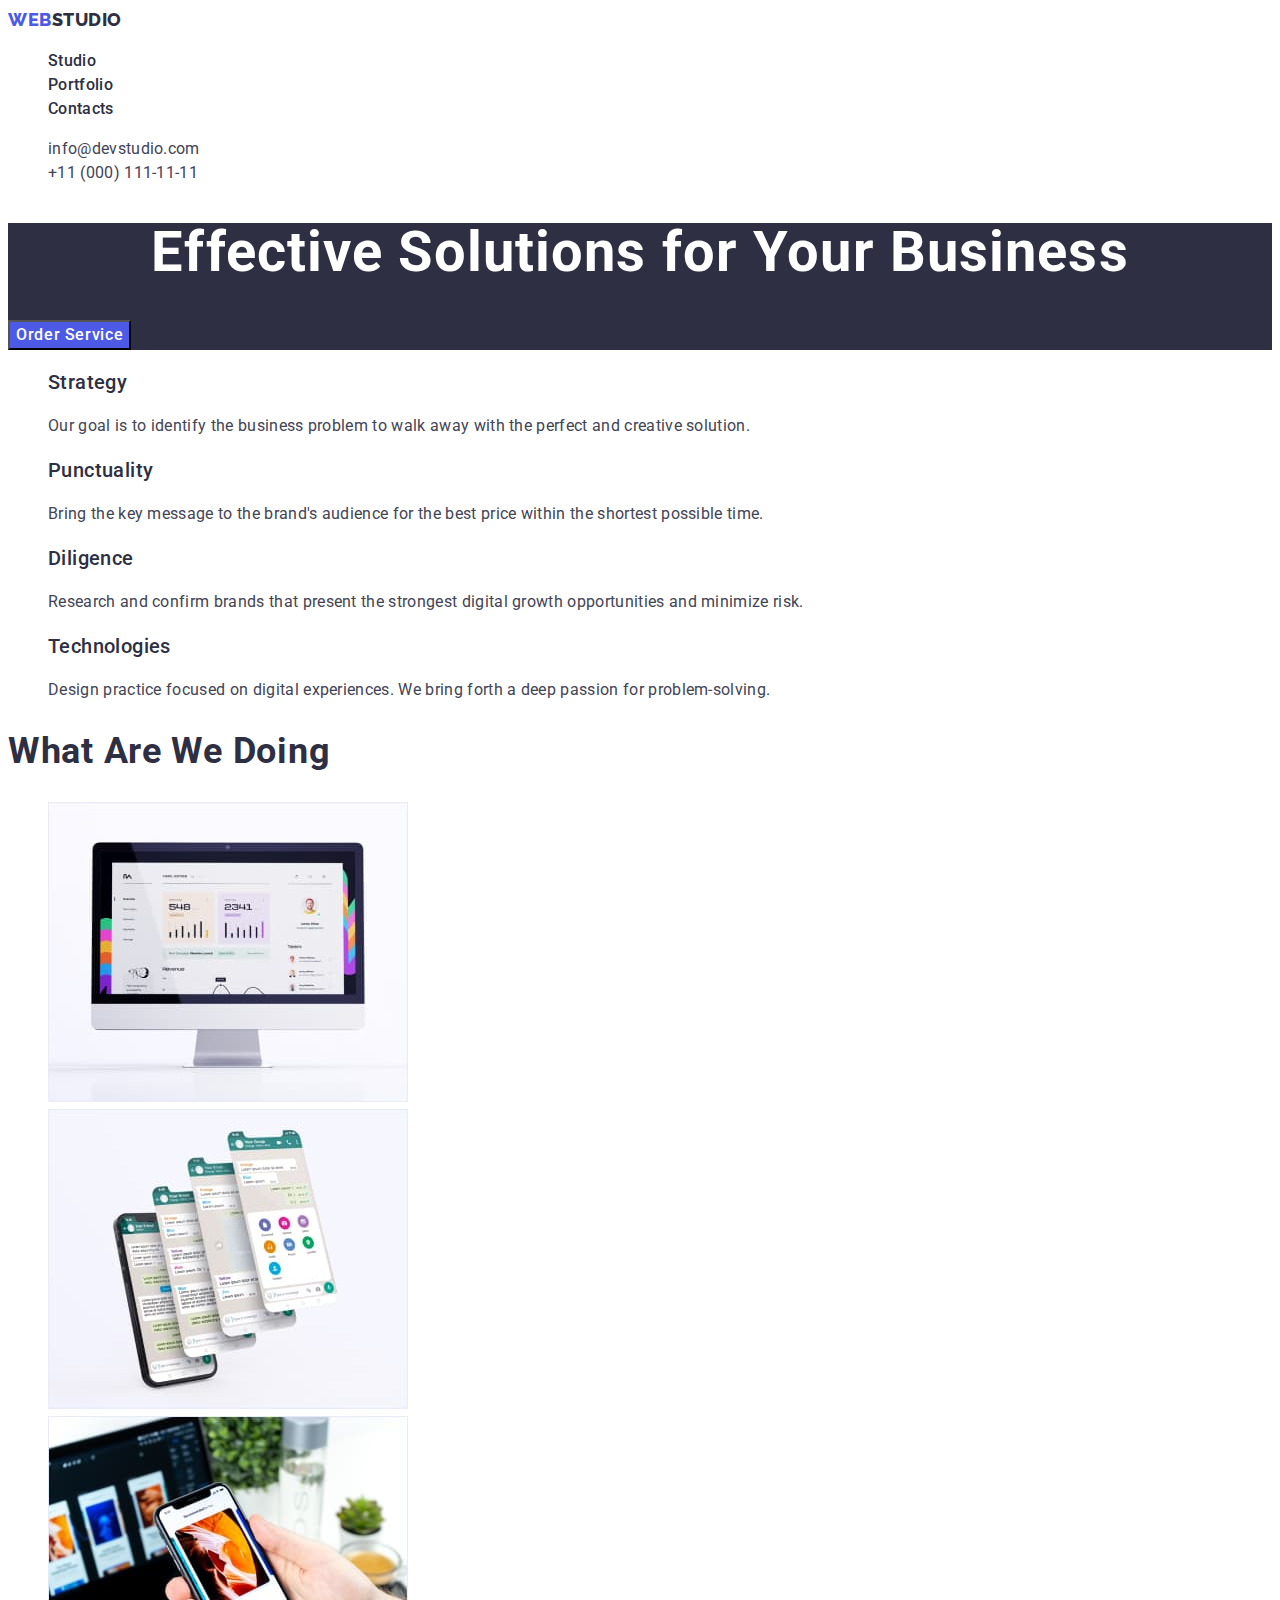
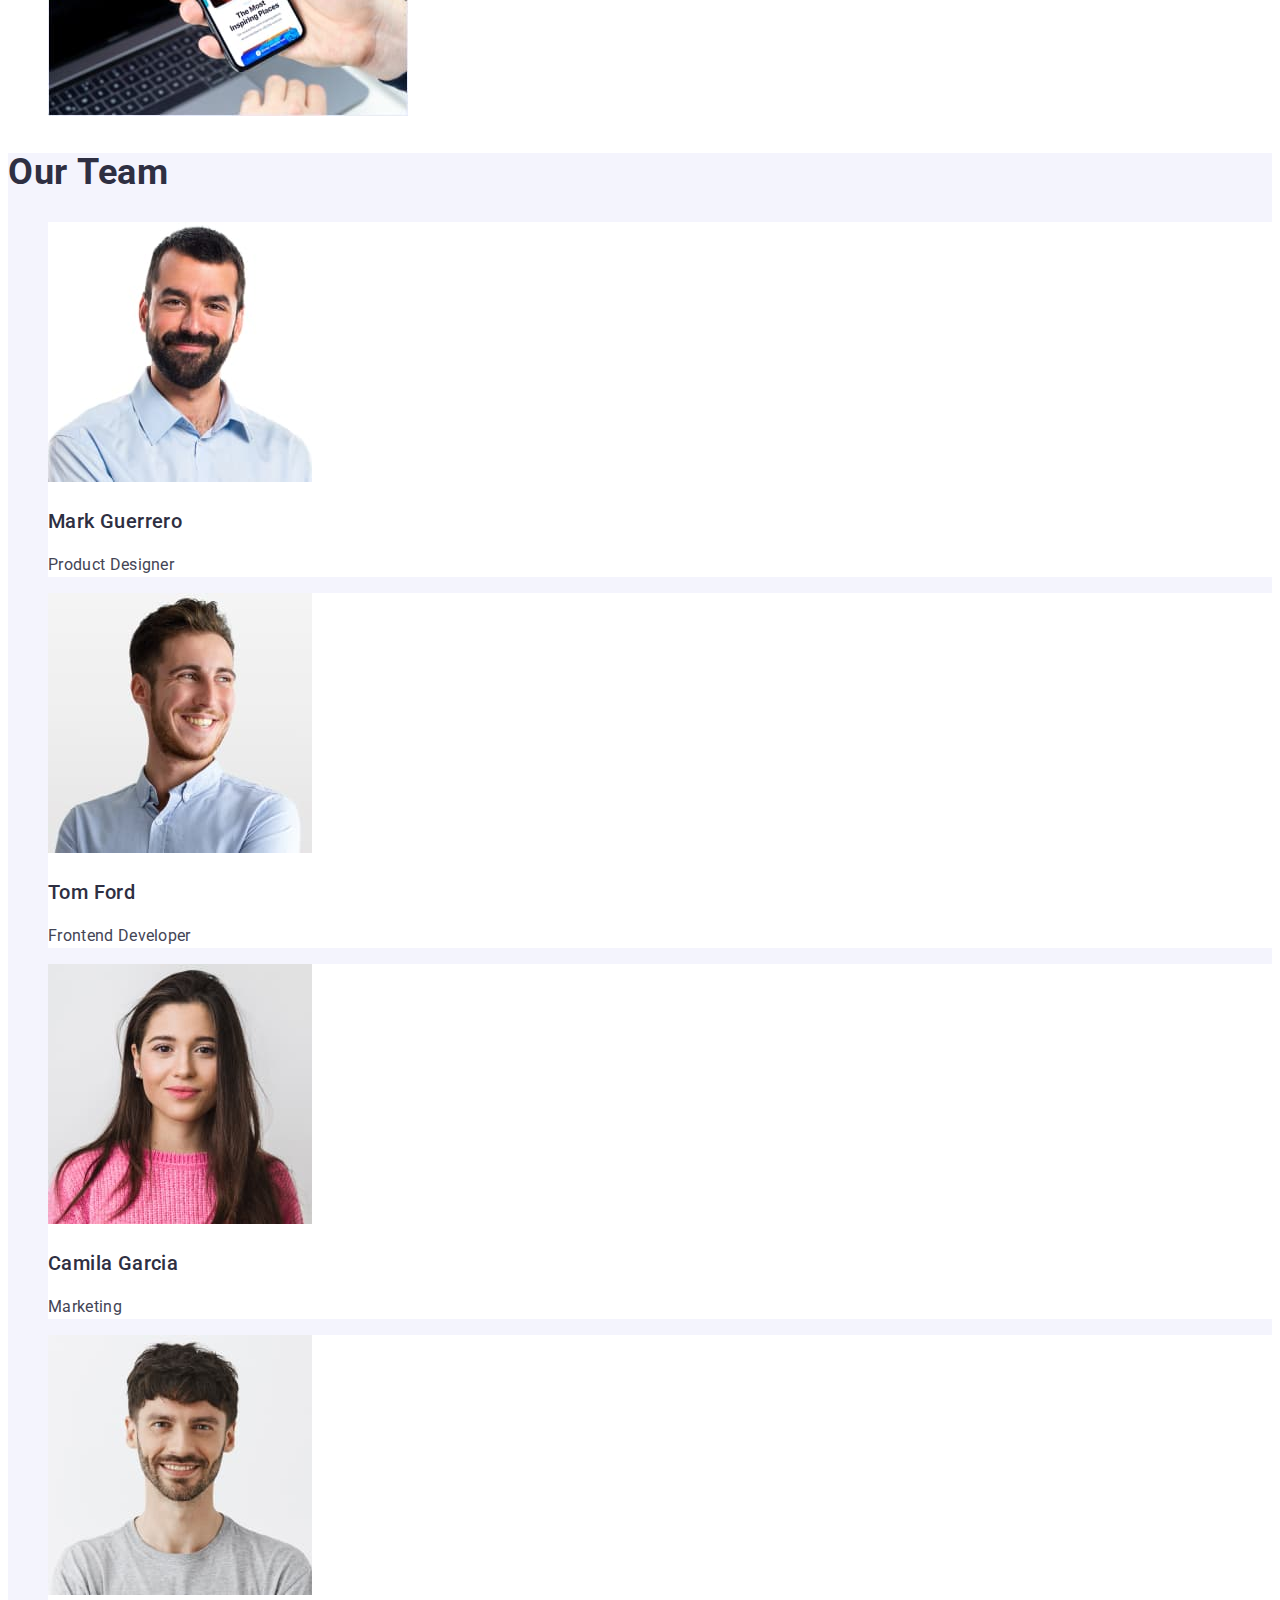
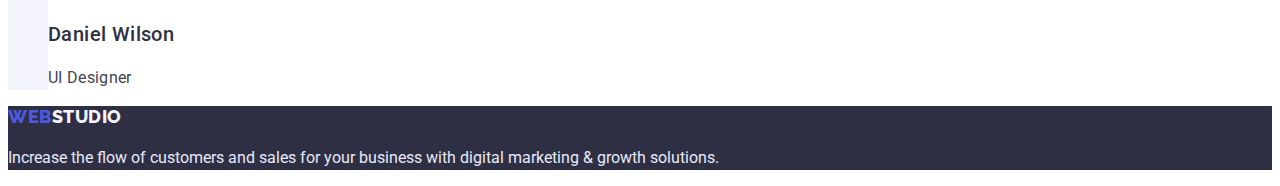
==== index.html @ bd9bc1b8 "Initial commit" ====
<!DOCTYPE html>
<html lang="en">
  <head>
    <meta charset="UTF-8" />
    <meta http-equiv="X-UA-Compatible" content="IE=edge" />
    <meta name="viewport" content="width=device-width, initial-scale=1.0" />
    <link rel="preconnect" href="https://fonts.googleapis.com" />
    <link rel="preconnect" href="https://fonts.gstatic.com" crossorigin />
    <link
      href="https://fonts.googleapis.com/css2?family=Raleway:wght@800&family=Roboto:wght@400;500;700;900&display=swap"
      rel="stylesheet"
    />
    <link rel="stylesheet" href="./css/styles.css" />

    <title>WebStudio</title>
  </head>
  <body>
    <header class="header">
      <nav class="navigation">
        <a href="./index.html" class="logo"
          ><span class="accent">Web</span>Studio</a
        >

        <ul class="list">
          <li>
            <a href="" class="link">Studio</a>
          </li>
          <li>
            <a href="./portfolio.html" class="link">Portfolio</a>
          </li>
          <li>
            <a href="" class="link">Contacts</a>
          </li>
        </ul>
      </nav>
      <address class="contacts">
        <ul class="list">
          <li>
            <a href="mailto:info@devstudio.com" class="link"
              >info@devstudio.com</a
            >
          </li>
          <li>
            <a href="tel:+110001111111" class="link">+11 (000) 111-11-11</a>
          </li>
        </ul>
      </address>
    </header>
    <main>
      <!-- hero image -->
      <section class="hero">
        <h1 class="title">Effective Solutions for Your Business</h1>
        <button type="button" class="hero-btn">Order Service</button>
      </section>
      <!-- section 2 -->
      <section class="advantages">
        <h2 class="visually-hidden">Our advantages</h2>
        <ul class="list">
          <li>
            <h3 class="title">Strategy</h3>
            <p class="text">
              Our goal is to identify the business problem to walk away with the
              perfect and creative solution.
            </p>
          </li>
          <li>
            <h3 class="title">Punctuality</h3>
            <p class="text">
              Bring the key message to the brand's audience for the best price
              within the shortest possible time.
            </p>
          </li>
          <li>
            <h3 class="title">Diligence</h3>
            <p class="text">
              Research and confirm brands that present the strongest digital
              growth opportunities and minimize risk.
            </p>
          </li>
          <li>
            <h3 class="title">Technologies</h3>
            <p class="text">
              Design practice focused on digital experiences. We bring forth a
              deep passion for problem-solving.
            </p>
          </li>
        </ul>
      </section>
      <!-- section 3 -->
      <section class="works">
        <h2 class="title">What are we doing</h2>
        <ul class="list">
          <li>
            <img src="./images/img1.jpg" alt="Computer" width="360" />
          </li>
          <li>
            <img src="./images/img2.jpg" alt="Smartphones" width="360" />
          </li>
          <li>
            <img
              src="./images/img3.jpg"
              alt="Smartphone and Laptop"
              width="360"
            />
          </li>
        </ul>
      </section>
      <!-- section 4 -->
      <section class="team">
        <h2 class="title">Our Team</h2>
        <ul class="list">
          <li class="item">
            <img src="./images/frame1.jpg" alt="man's photo" width="264" />
            <h3 class="subtitle">Mark Guerrero</h3>
            <p class="text">Product Designer</p>
          </li>
          <li class="item">
            <img src="./images/frame2.jpg" alt="man's photo" width="264" />
            <h3 class="subtitle">Tom Ford</h3>
            <p class="text">Frontend Developer</p>
          </li>
          <li class="item">
            <img src="./images/frame3.jpg" alt="women's photo" width="264" />
            <h3 class="subtitle">Camila Garcia</h3>
            <p class="text">Marketing</p>
          </li>
          <li class="item">
            <img src="./images/frame4.jpg" alt="man's photo" width="264" />
            <h3 class="subtitle">Daniel Wilson</h3>
            <p class="text">UI Designer</p>
          </li>
        </ul>
      </section>
    </main>
    <footer class="footer">
      <a href="./index.html" class="logo"
        ><span class="accent">Web</span>Studio</a
      >
      <p class="text">
        Increase the flow of customers and sales for your business with digital
        marketing & growth solutions.
      </p>
    </footer>
  </body>
</html>
---- css/styles.css ----
:root {
  --primary-text-color: #434455;
  --secondary-color: #2e2f42;
  --primary-bg-color: #ffffff;
  --secondary-bg-color: #4d5ae5;
}
body {
  color: var(--primary-text-color);
  background-color: var(--primary-bg-color);
  font-family: Roboto, sans-serif;
  font-size: 16px;
  line-height: 1.5;
}
.list {
  list-style: none;
}
.link {
  text-decoration: none;
}
.accent {
  color: var(--secondary-bg-color);
}
/* header */
.navigation .link {
  color: var(--secondary-color);
  font-weight: 500;
  font-size: 16px;
  line-height: 1.5;
  letter-spacing: 0.02em;
}
.navigation .link:hover,
.navigation .link:focus {
  color: #404bbf;
}
.contacts .link:hover,
.contacts .link:focus {
  color: #404bbf;
}
.logo {
  color: var(--secondary-color);
  text-decoration-line: none;
  font-family: "Raleway";
  font-style: normal;
  font-weight: 800;
  font-size: 18px;
  line-height: 1.33;
  letter-spacing: 0.03em;
  text-transform: uppercase;
}
.contacts .link {
  color: var(--primary-text-color);
  letter-spacing: 0.02em;
  font-style: normal;
}
/* hero */
.hero {
  background-color: var(--secondary-color);
}
.hero .title {
  color: var(--primary-bg-color);
  font-size: 56px;
  line-height: 1.07;
  text-align: center;
  letter-spacing: 0.02em;
}
.hero-btn {
  color: var(--primary-bg-color);
  background-color: var(--secondary-bg-color);
  font-family: inherit;
  font-weight: 500;
  font-size: 16px;
  line-height: 1.5;
  letter-spacing: 0.04em;
}
.hero-btn:hover,
.hero-btn:focus {
  background: #404bbf;
  cursor: pointer;
}
.visually-hidden {
  position: absolute;
  white-space: nowrap;
  width: 1px;
  height: 1px;
  overflow: hidden;
  border: 0;
  padding: 0;
  clip: rect(0 0 0 0);
  clip-path: inset(50%);
  margin: -1px;
}
.advantages .text {
  letter-spacing: 0.02em;
}
.advantages .title,
.team .subtitle {
  font-weight: 500;
  font-size: 20px;
  line-height: 1.2;
  letter-spacing: 0.02em;
  color: var(--secondary-color);
}
.works .title,
.team .title {
  font-size: 36px;
  line-height: 1.11;
  letter-spacing: 0.02em;
  text-transform: capitalize;
  color: var(--secondary-color);
}
.team {
  background-color: #f4f4fd;
}
.team .text {
  letter-spacing: 0.02em;
}
.team .item {
  background-color: var(--primary-bg-color);
}
/* footer */
.footer {
  background-color: var(--secondary-color);
}
.footer .logo {
  font-weight: 800;
  font-size: 18px;
  line-height: 1.16;
  letter-spacing: 0.03em;
  text-transform: uppercase;
  color: #f4f4fd;
}
.footer .accent {
  font-weight: 800;
  font-size: 18px;
  line-height: 1.16;
  letter-spacing: 0.03em;
  text-transform: uppercase;
  color: var(--secondary-bg-color);
}
.footer .text {
  color: #e7e9fc;
}
/* portfolio */
.portfolio .btn {
  font-family: inherit;
  font-weight: 500;
  font-size: 16px;
  line-height: 1.5;
  letter-spacing: 0.04em;
  color: var(--secondary-bg-color);
  background-color: #f4f4fd;
}
.portfolio .btn:hover,
.portfolio .btn:focus {
  background: #404bbf;
  color: var(--primary-bg-color);
  cursor: pointer;
}
.portfolio .title {
  font-weight: 500;
  font-size: 20px;
  line-height: 1.2;
  color: var(--secondary-color);
  letter-spacing: 0.02em;
}
.portfolio .text {
  letter-spacing: 0.02em;
  color: var(--primary-text-color);
}
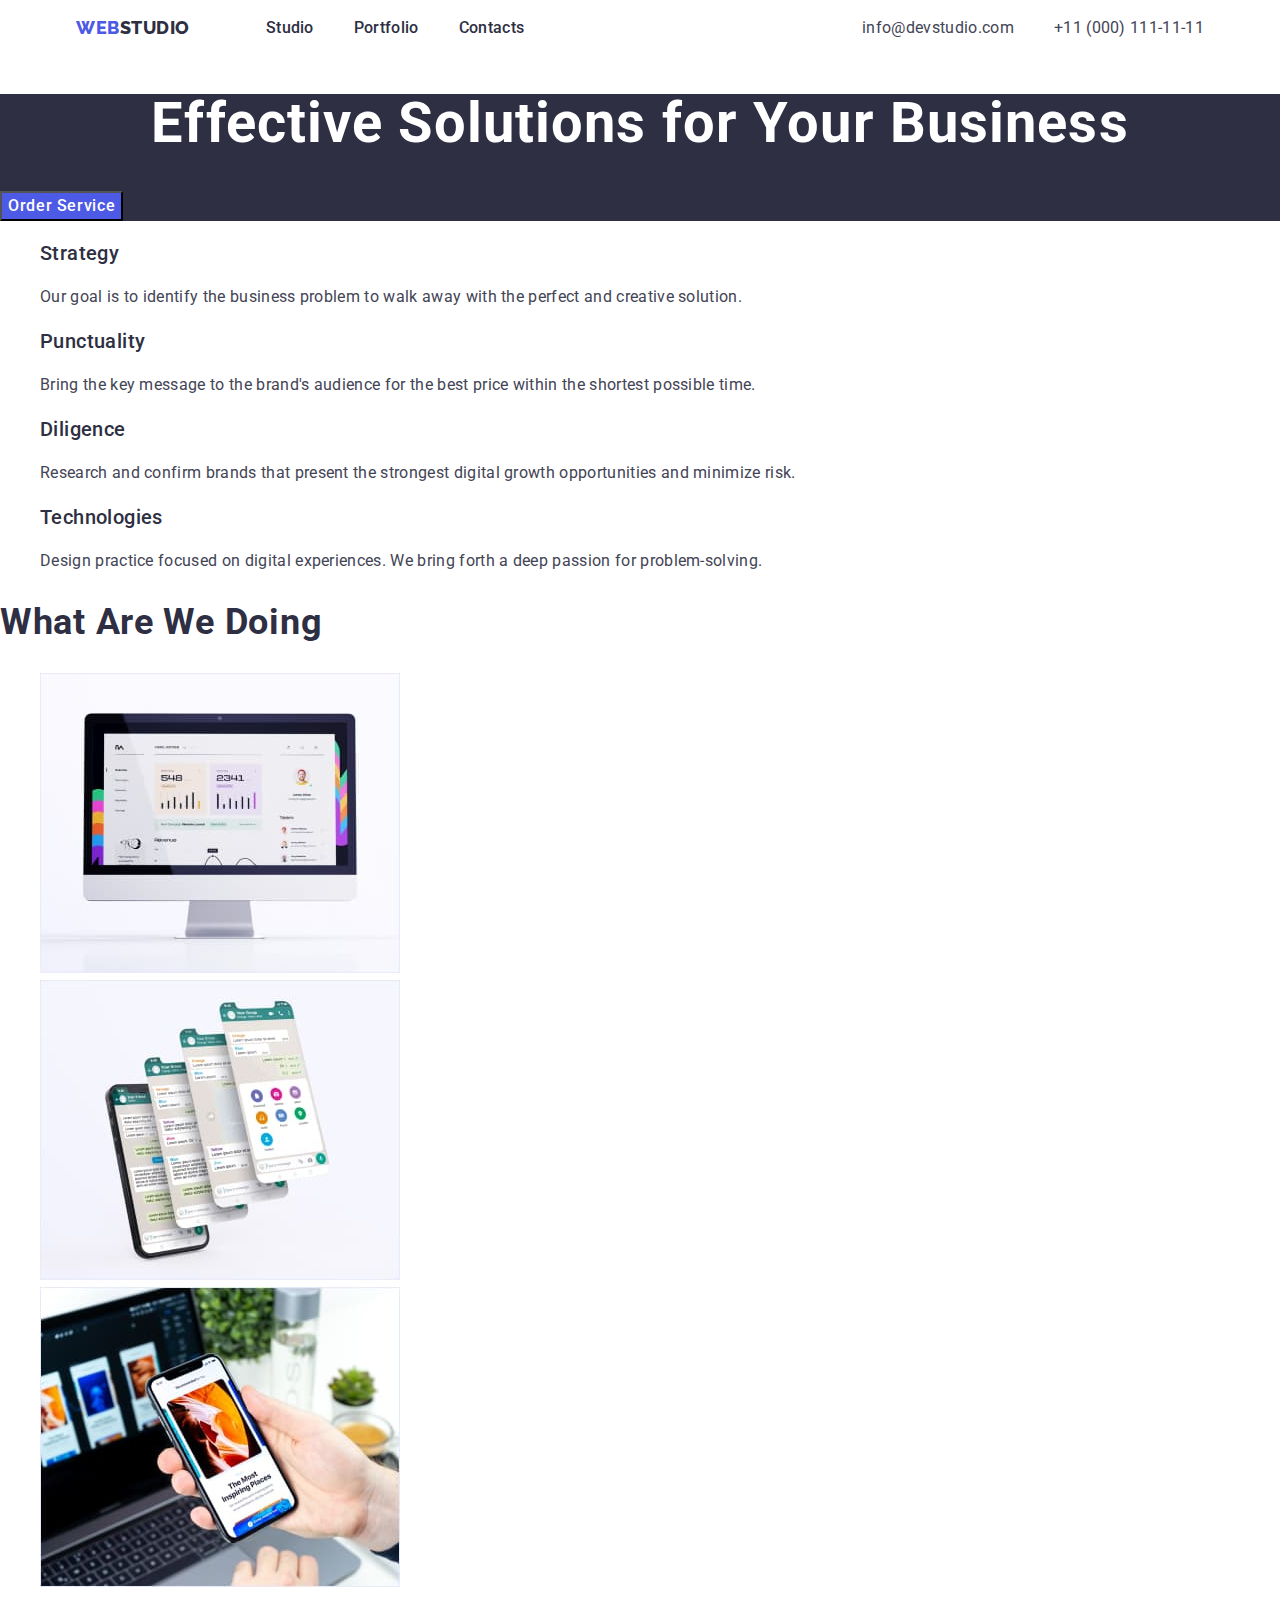
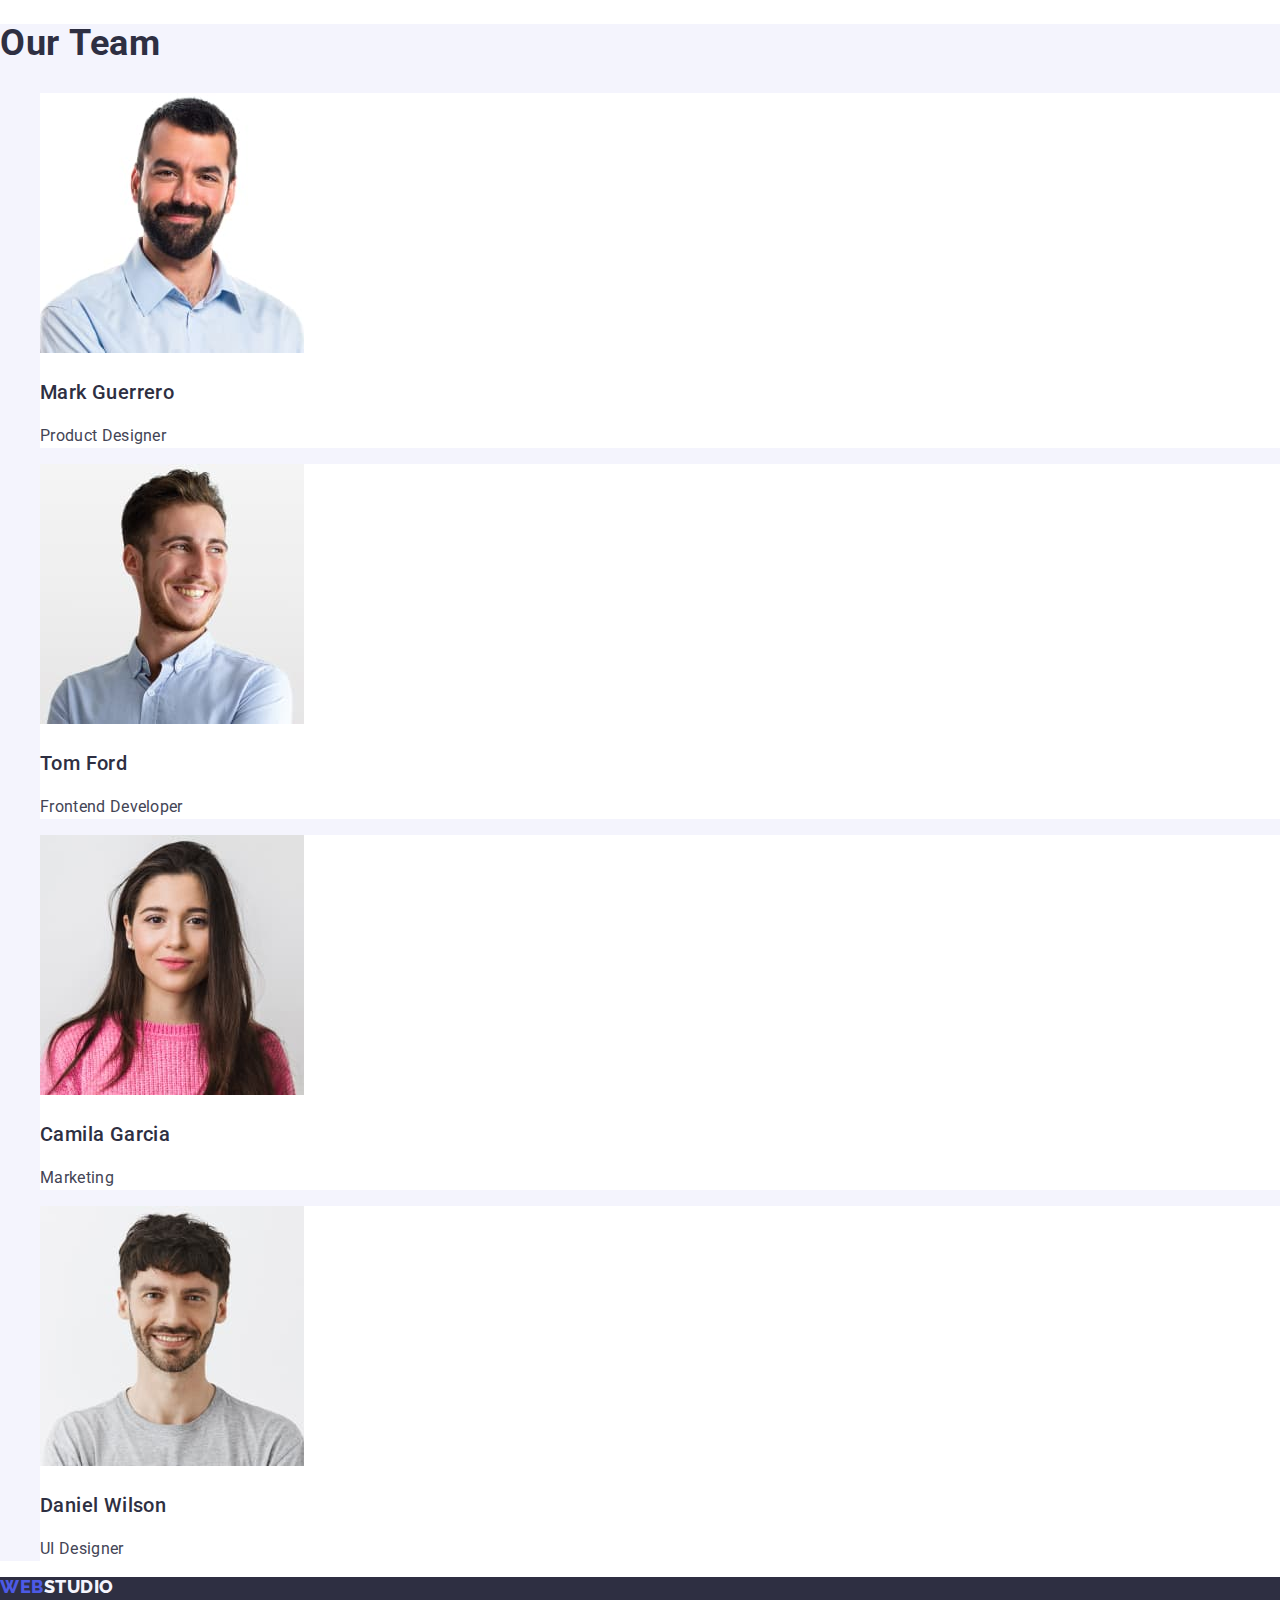
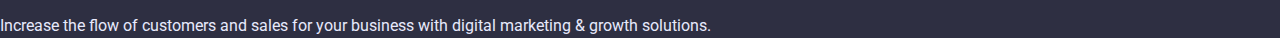
==== commit 436c97f9: "Done header" ====
--- a/index.html
+++ b/index.html
@@ -10,41 +10,47 @@
       href="https://fonts.googleapis.com/css2?family=Raleway:wght@800&family=Roboto:wght@400;500;700;900&display=swap"
       rel="stylesheet"
     />
+    <link
+      rel="stylesheet"
+      href="https://cdnjs.cloudflare.com/ajax/libs/modern-normalize/1.1.0/modern-normalize.min.css"
+    />
     <link rel="stylesheet" href="./css/styles.css" />
 
     <title>WebStudio</title>
   </head>
   <body>
     <header class="header">
-      <nav class="navigation">
-        <a href="./index.html" class="logo"
-          ><span class="accent">Web</span>Studio</a
-        >
+      <div class="main-container container">
+        <nav class="navigation">
+          <a href="./index.html" class="logo"
+            ><span class="accent">Web</span>Studio</a
+          >
 
-        <ul class="list">
-          <li>
-            <a href="" class="link">Studio</a>
-          </li>
-          <li>
-            <a href="./portfolio.html" class="link">Portfolio</a>
-          </li>
-          <li>
-            <a href="" class="link">Contacts</a>
-          </li>
-        </ul>
-      </nav>
-      <address class="contacts">
-        <ul class="list">
-          <li>
-            <a href="mailto:info@devstudio.com" class="link"
-              >info@devstudio.com</a
-            >
-          </li>
-          <li>
-            <a href="tel:+110001111111" class="link">+11 (000) 111-11-11</a>
-          </li>
-        </ul>
-      </address>
+          <ul class="navigation-list list">
+            <li class="item">
+              <a href="" class="link">Studio</a>
+            </li>
+            <li class="item">
+              <a href="./portfolio.html" class="link">Portfolio</a>
+            </li>
+            <li class="item">
+              <a href="" class="link">Contacts</a>
+            </li>
+          </ul>
+        </nav>
+        <address class="contacts">
+          <ul class="contacts-list list">
+            <li class="item">
+              <a href="mailto:info@devstudio.com" class="link"
+                >info@devstudio.com</a
+              >
+            </li>
+            <li class="item">
+              <a href="tel:+110001111111" class="link">+11 (000) 111-11-11</a>
+            </li>
+          </ul>
+        </address>
+      </div>
     </header>
     <main>
       <!-- hero image -->
--- a/css/styles.css
+++ b/css/styles.css
@@ -11,6 +11,13 @@
   font-size: 16px;
   line-height: 1.5;
 }
+.container {
+  width: 1158px;
+  padding-left: 15px;
+  padding-right: 15px;
+  margin-left: auto;
+  margin-right: auto;
+}
 .list {
   list-style: none;
 }
@@ -21,6 +28,24 @@
   color: var(--secondary-bg-color);
 }
 /* header */
+.main-container {
+  display: flex;
+}
+.navigation {
+  display: flex;
+  align-items: center;
+}
+.navigation-list {
+  display: flex;
+  padding-left: 0;
+}
+.navigation-list .item:first-child {
+  margin-left: 0;
+}
+.navigation .item {
+  display: block;
+  margin-left: 40px;
+}
 .navigation .link {
   color: var(--secondary-color);
   font-weight: 500;
@@ -37,6 +62,8 @@
   color: #404bbf;
 }
 .logo {
+  display: block;
+  margin-right: 76px;
   color: var(--secondary-color);
   text-decoration-line: none;
   font-family: "Raleway";
@@ -46,6 +73,18 @@
   line-height: 1.33;
   letter-spacing: 0.03em;
   text-transform: uppercase;
+}
+.contacts .list {
+  display: flex;
+}
+.contacts .item {
+  margin-right: 40px;
+}
+.contacts-list .item:last-child {
+  margin-right: 0;
+}
+.contacts {
+  margin-left: auto;
 }
 .contacts .link {
   color: var(--primary-text-color);
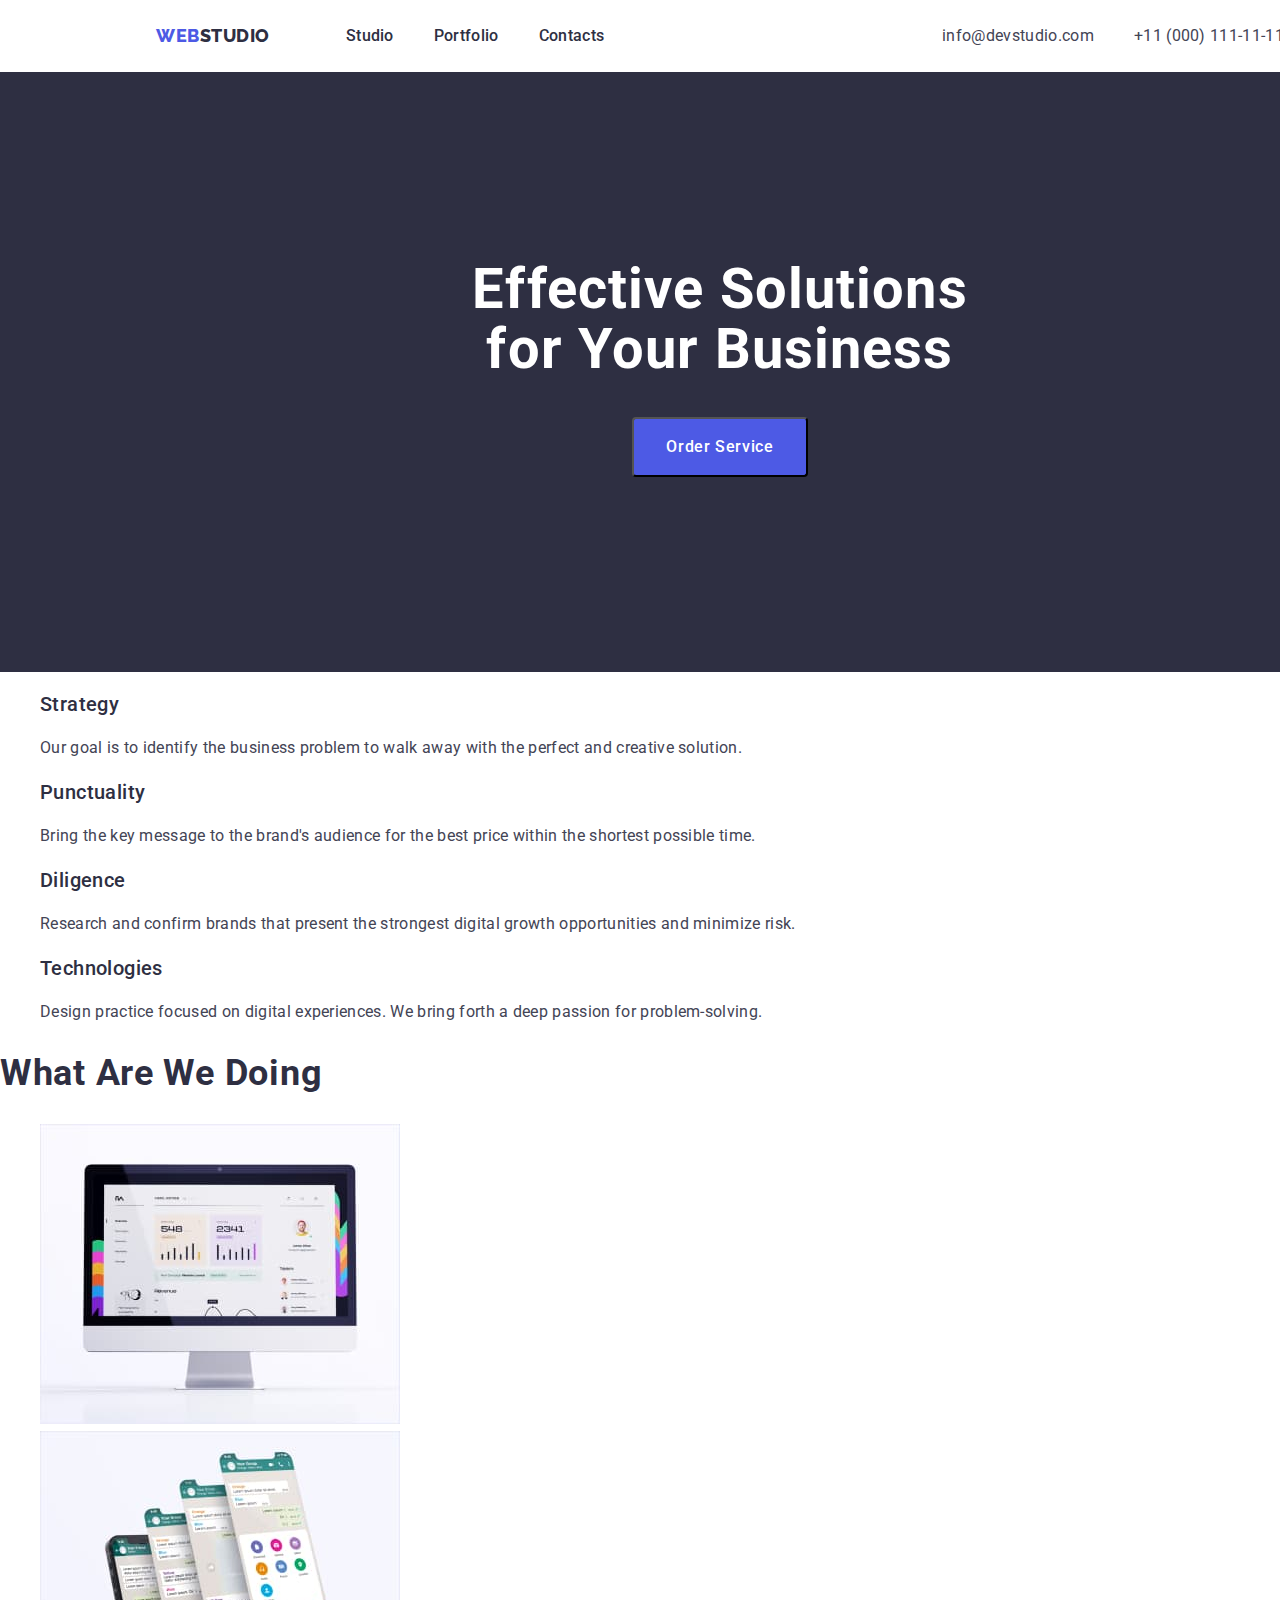
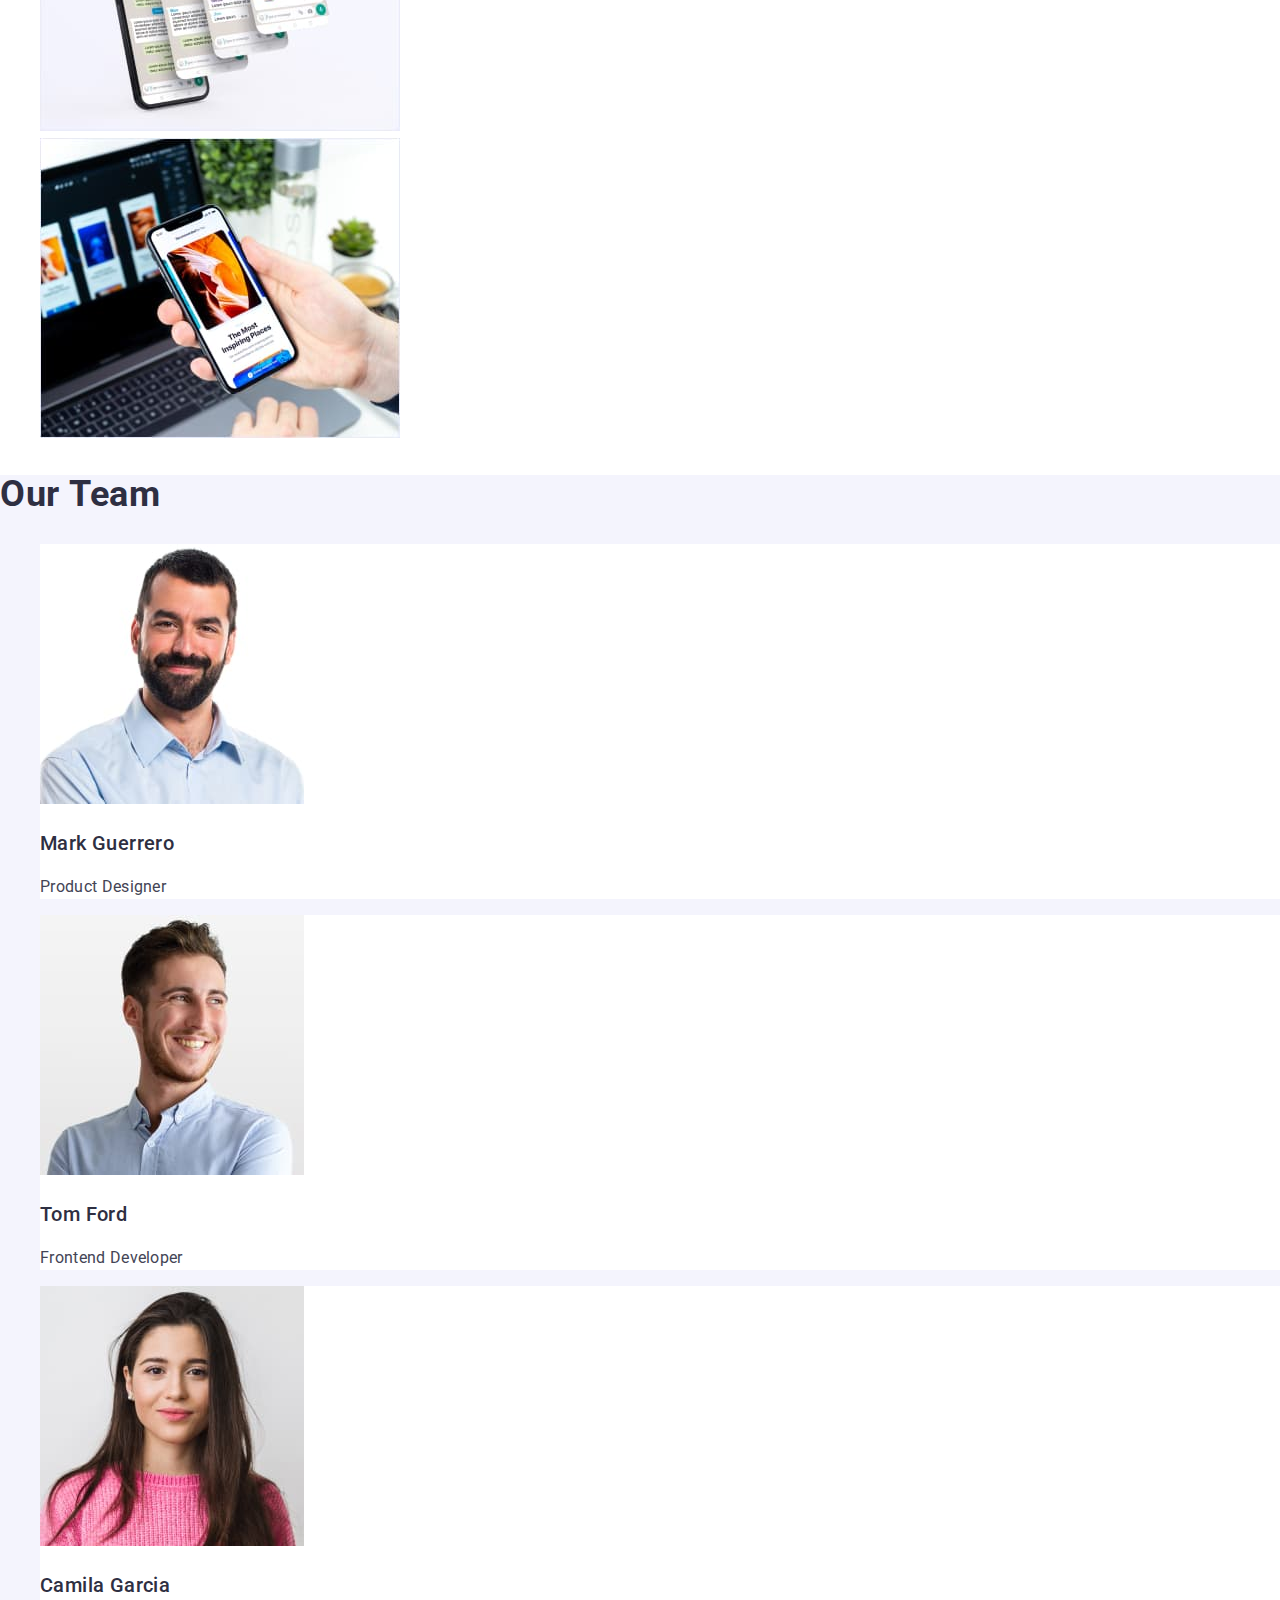
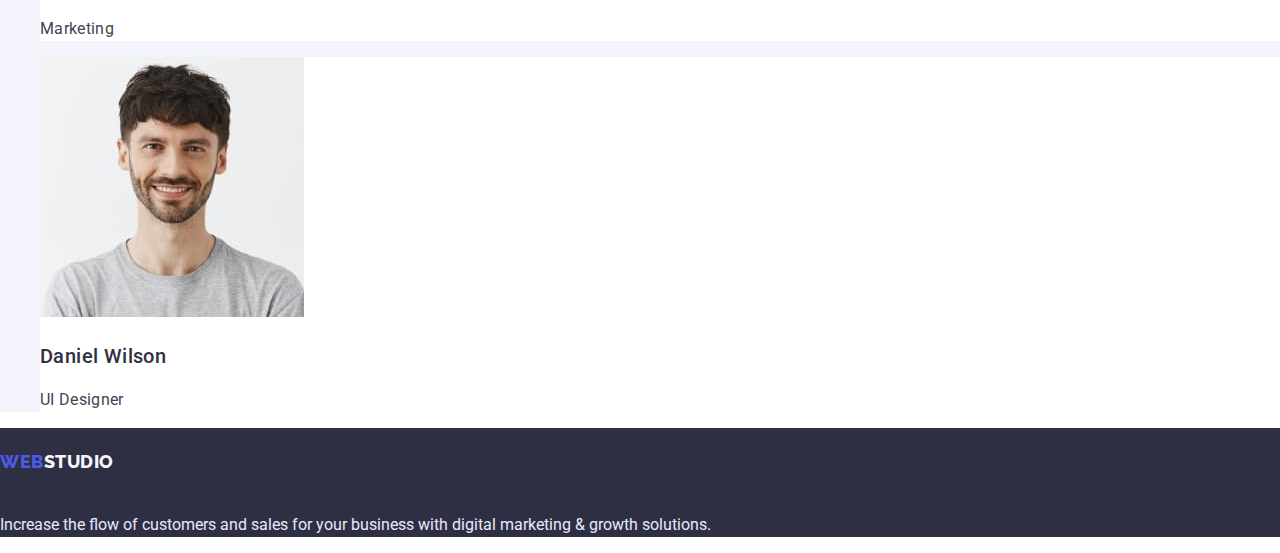
==== commit b6bf2728: "done hero" ====
--- a/index.html
+++ b/index.html
@@ -55,7 +55,10 @@
     <main>
       <!-- hero image -->
       <section class="hero">
-        <h1 class="title">Effective Solutions for Your Business</h1>
+        <h1 class="title">
+          Effective Solutions <br />
+          for Your Business
+        </h1>
         <button type="button" class="hero-btn">Order Service</button>
       </section>
       <!-- section 2 -->
--- a/css/styles.css
+++ b/css/styles.css
@@ -28,6 +28,12 @@
   color: var(--secondary-bg-color);
 }
 /* header */
+.header {
+  width: 1440px;
+  height: 72px;
+  margin-left: auto;
+  margin-right: auto;
+}
 .main-container {
   display: flex;
 }
@@ -38,6 +44,8 @@
 .navigation-list {
   display: flex;
   padding-left: 0;
+  margin-top: 0;
+  margin-bottom: 0;
 }
 .navigation-list .item:first-child {
   margin-left: 0;
@@ -47,6 +55,9 @@
   margin-left: 40px;
 }
 .navigation .link {
+  display: block;
+  padding-top: 24px;
+  padding-bottom: 24px;
   color: var(--secondary-color);
   font-weight: 500;
   font-size: 16px;
@@ -64,6 +75,8 @@
 .logo {
   display: block;
   margin-right: 76px;
+  padding-top: 24px;
+  padding-bottom: 24px;
   color: var(--secondary-color);
   text-decoration-line: none;
   font-family: "Raleway";
@@ -76,7 +89,11 @@
 }
 .contacts .list {
   display: flex;
-}
+  margin-top: 0;
+  margin-bottom: 0;
+  padding-left: 0;
+}
+
 .contacts .item {
   margin-right: 40px;
 }
@@ -87,15 +104,27 @@
   margin-left: auto;
 }
 .contacts .link {
+  display: block;
+  padding-top: 24px;
+  padding-bottom: 24px;
   color: var(--primary-text-color);
   letter-spacing: 0.02em;
   font-style: normal;
 }
 /* hero */
 .hero {
+  width: 1440px;
+  height: 600px;
+  text-align: center;
+  margin-left: auto;
+  margin-right: auto;
   background-color: var(--secondary-color);
 }
 .hero .title {
+  padding-top: 188px;
+  margin-top: 0;
+  margin-bottom: 48;
+
   color: var(--primary-bg-color);
   font-size: 56px;
   line-height: 1.07;
@@ -103,6 +132,13 @@
   letter-spacing: 0.02em;
 }
 .hero-btn {
+  display: inline-block;
+
+  padding-top: 16px;
+  padding-bottom: 16px;
+  padding-left: 32px;
+  padding-right: 32px;
+  border-radius: 4px;
   color: var(--primary-bg-color);
   background-color: var(--secondary-bg-color);
   font-family: inherit;
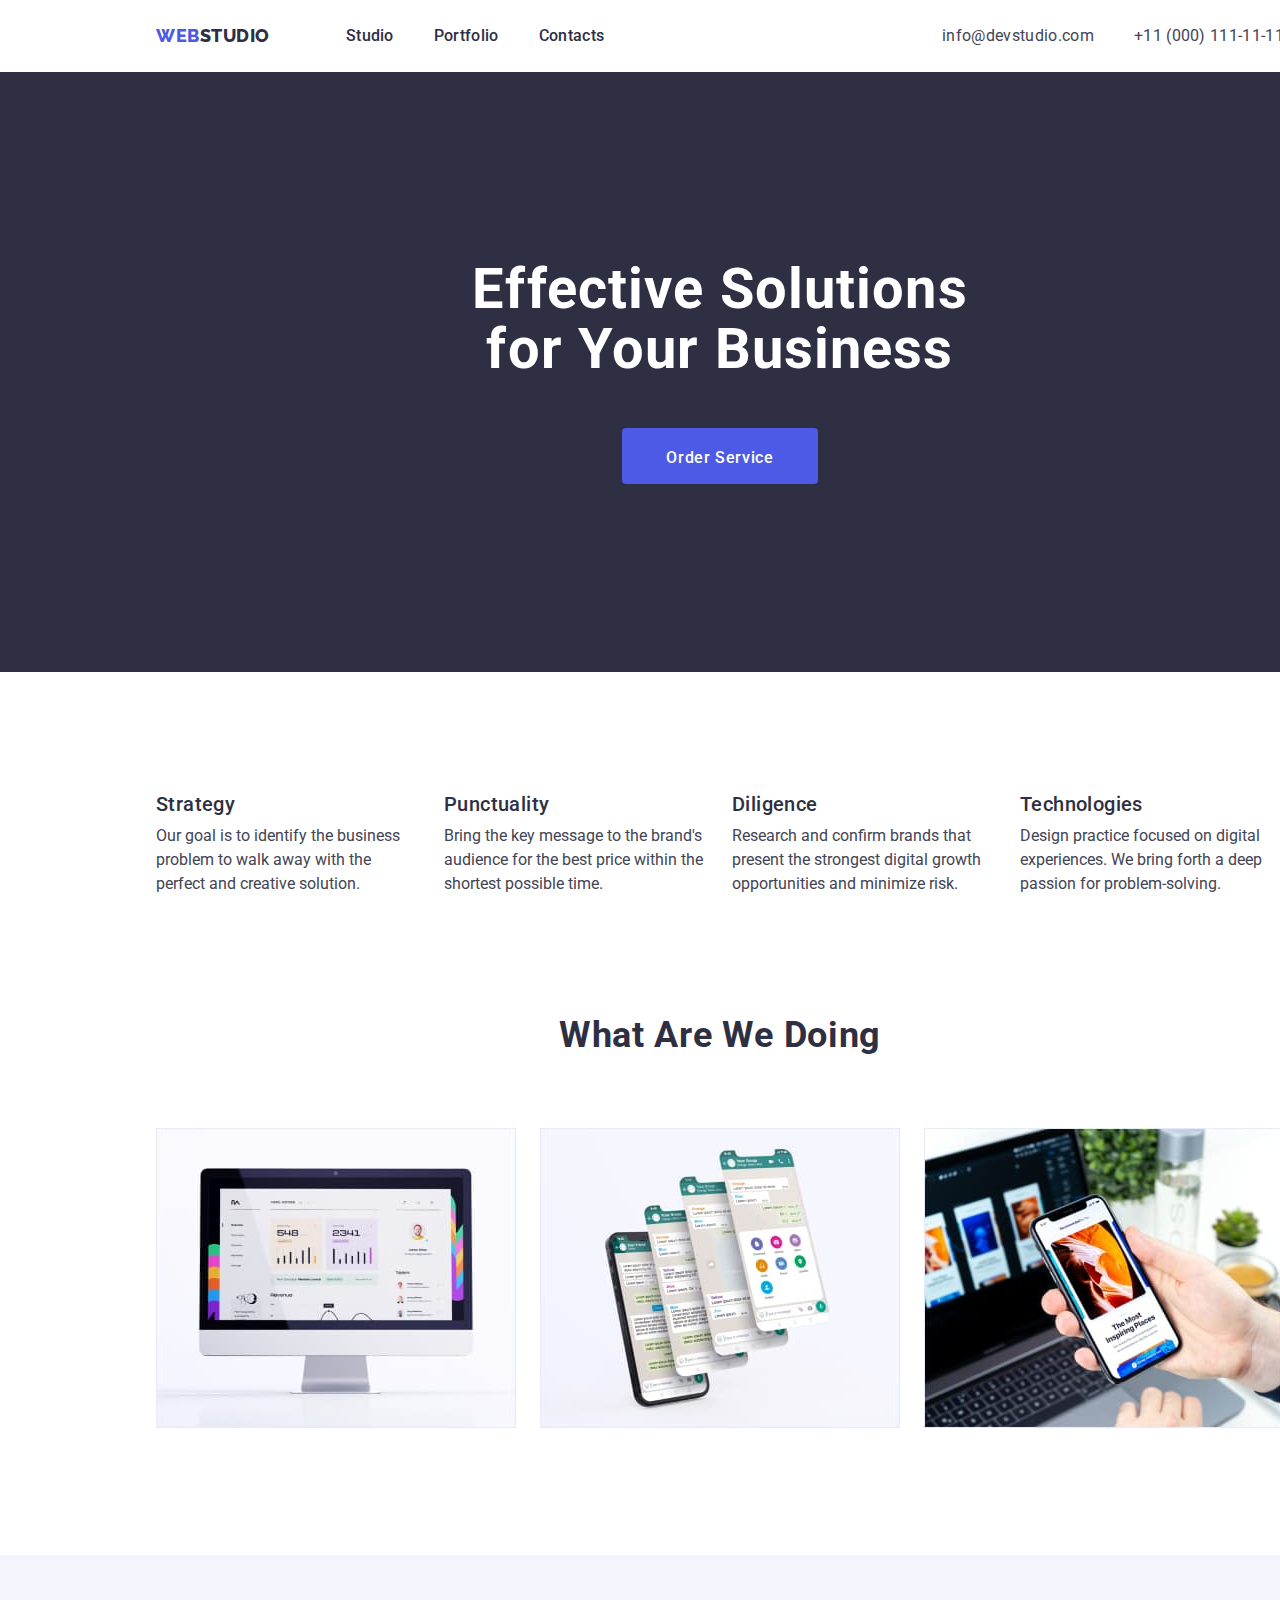
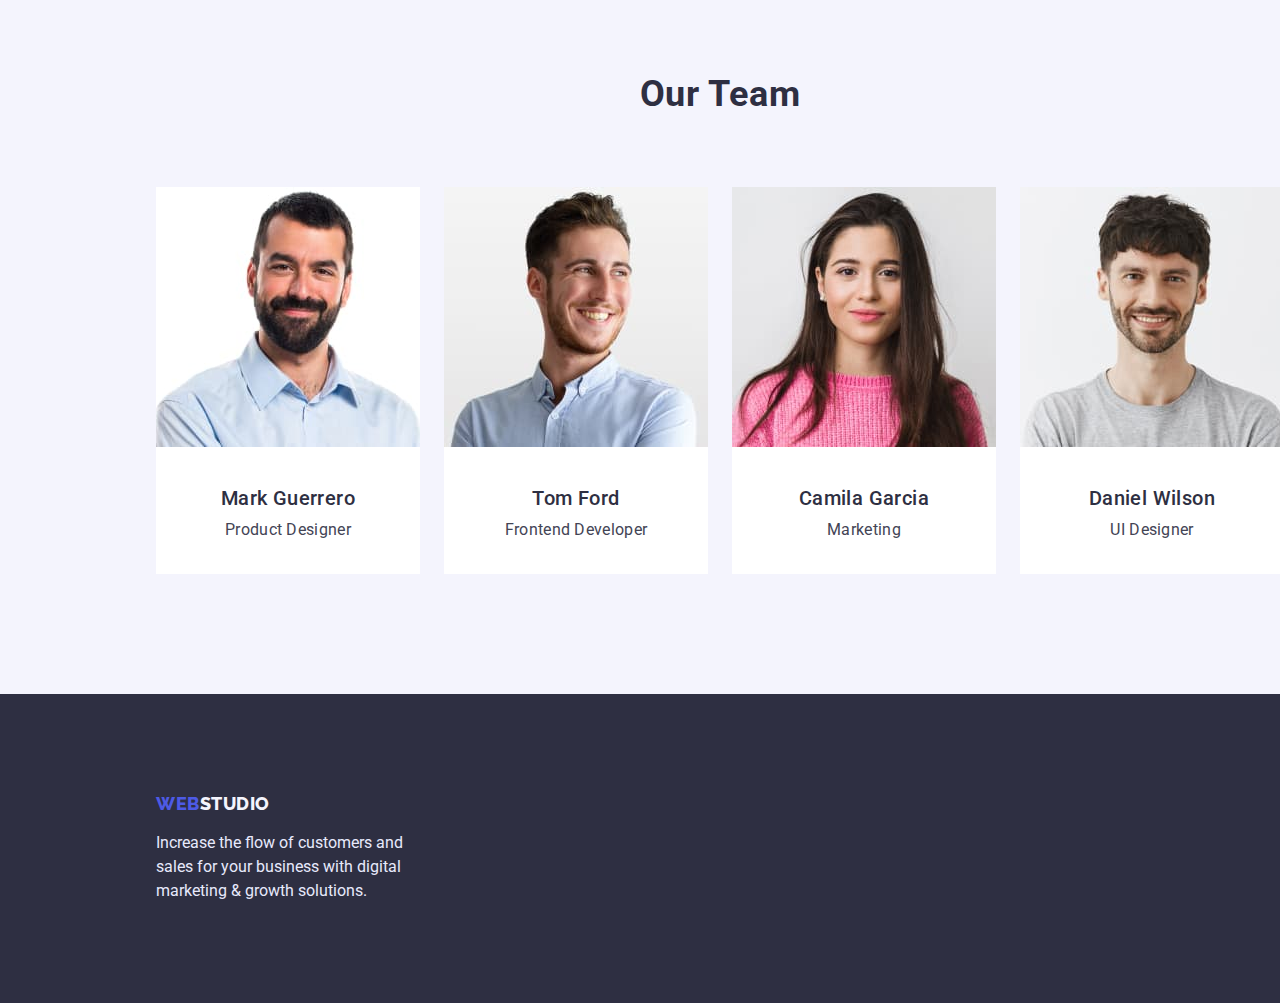
==== commit f47f968a: "Conclusion Studio" ====
--- a/index.html
+++ b/index.html
@@ -55,100 +55,105 @@
     <main>
       <!-- hero image -->
       <section class="hero">
-        <h1 class="title">
-          Effective Solutions <br />
-          for Your Business
-        </h1>
+        <h1 class="title">Effective Solutions for Your Business</h1>
         <button type="button" class="hero-btn">Order Service</button>
       </section>
       <!-- section 2 -->
       <section class="advantages">
-        <h2 class="visually-hidden">Our advantages</h2>
-        <ul class="list">
-          <li>
-            <h3 class="title">Strategy</h3>
-            <p class="text">
-              Our goal is to identify the business problem to walk away with the
-              perfect and creative solution.
-            </p>
-          </li>
-          <li>
-            <h3 class="title">Punctuality</h3>
-            <p class="text">
-              Bring the key message to the brand's audience for the best price
-              within the shortest possible time.
-            </p>
-          </li>
-          <li>
-            <h3 class="title">Diligence</h3>
-            <p class="text">
-              Research and confirm brands that present the strongest digital
-              growth opportunities and minimize risk.
-            </p>
-          </li>
-          <li>
-            <h3 class="title">Technologies</h3>
-            <p class="text">
-              Design practice focused on digital experiences. We bring forth a
-              deep passion for problem-solving.
-            </p>
-          </li>
-        </ul>
+        <div class="advantage container">
+          <h2 class="visually-hidden">Our advantages</h2>
+          <ul class="advantages-list list">
+            <li class="item">
+              <h3 class="title">Strategy</h3>
+              <p class="text">
+                Our goal is to identify the business problem to walk away with
+                the perfect and creative solution.
+              </p>
+            </li>
+            <li class="item">
+              <h3 class="title">Punctuality</h3>
+              <p class="text">
+                Bring the key message to the brand's audience for the best price
+                within the shortest possible time.
+              </p>
+            </li>
+            <li class="item">
+              <h3 class="title">Diligence</h3>
+              <p class="text">
+                Research and confirm brands that present the strongest digital
+                growth opportunities and minimize risk.
+              </p>
+            </li>
+            <li class="item">
+              <h3 class="title">Technologies</h3>
+              <p class="text">
+                Design practice focused on digital experiences. We bring forth a
+                deep passion for problem-solving.
+              </p>
+            </li>
+          </ul>
+        </div>
       </section>
       <!-- section 3 -->
       <section class="works">
-        <h2 class="title">What are we doing</h2>
-        <ul class="list">
-          <li>
-            <img src="./images/img1.jpg" alt="Computer" width="360" />
-          </li>
-          <li>
-            <img src="./images/img2.jpg" alt="Smartphones" width="360" />
-          </li>
-          <li>
-            <img
-              src="./images/img3.jpg"
-              alt="Smartphone and Laptop"
-              width="360"
-            />
-          </li>
-        </ul>
+        <div class="works-container container">
+          <h2 class="works-title">What are we doing</h2>
+          <ul class="works-list list">
+            <li class="item">
+              <img src="./images/img1.jpg" alt="Computer" width="360" />
+            </li>
+            <li class="item">
+              <img src="./images/img2.jpg" alt="Smartphones" width="360" />
+            </li>
+            <li class="item">
+              <img
+                src="./images/img3.jpg"
+                alt="Smartphone and Laptop"
+                width="360"
+              />
+            </li>
+          </ul>
+        </div>
       </section>
       <!-- section 4 -->
       <section class="team">
-        <h2 class="title">Our Team</h2>
-        <ul class="list">
-          <li class="item">
-            <img src="./images/frame1.jpg" alt="man's photo" width="264" />
-            <h3 class="subtitle">Mark Guerrero</h3>
-            <p class="text">Product Designer</p>
-          </li>
-          <li class="item">
-            <img src="./images/frame2.jpg" alt="man's photo" width="264" />
-            <h3 class="subtitle">Tom Ford</h3>
-            <p class="text">Frontend Developer</p>
-          </li>
-          <li class="item">
-            <img src="./images/frame3.jpg" alt="women's photo" width="264" />
-            <h3 class="subtitle">Camila Garcia</h3>
-            <p class="text">Marketing</p>
-          </li>
-          <li class="item">
-            <img src="./images/frame4.jpg" alt="man's photo" width="264" />
-            <h3 class="subtitle">Daniel Wilson</h3>
-            <p class="text">UI Designer</p>
-          </li>
-        </ul>
+        <div class="team-container container">
+          <h2 class="title">Our Team</h2>
+          <ul class="team-list list">
+            <li class="item">
+              <img src="./images/frame1.jpg" alt="man's photo" width="264" />
+              <h3 class="subtitle">Mark Guerrero</h3>
+              <p class="text">Product Designer</p>
+            </li>
+            <li class="item">
+              <img src="./images/frame2.jpg" alt="man's photo" width="264" />
+              <h3 class="subtitle">Tom Ford</h3>
+              <p class="text">Frontend Developer</p>
+            </li>
+            <li class="item">
+              <img src="./images/frame3.jpg" alt="women's photo" width="264" />
+              <h3 class="subtitle">Camila Garcia</h3>
+              <p class="text">Marketing</p>
+            </li>
+            <li class="item">
+              <img src="./images/frame4.jpg" alt="man's photo" width="264" />
+              <h3 class="subtitle">Daniel Wilson</h3>
+              <p class="text">UI Designer</p>
+            </li>
+          </ul>
+        </div>
       </section>
     </main>
     <footer class="footer">
-      <a href="./index.html" class="logo"
-        ><span class="accent">Web</span>Studio</a
-      >
-      <p class="text">
-        Increase the flow of customers and sales for your business with digital
-        marketing & growth solutions.
-      </p>
+      <div class="footer-container container">
+        <a href="./index.html" class="logo"
+          ><span class="accent">Web</span>Studio</a
+        >
+        <p class="text">
+          Increase the flow of customers and sales for your business with
+          digital marketing & growth solutions.
+        </p>
+      </div>
     </footer>
   </body>
 </html>
--- a/css/styles.css
+++ b/css/styles.css
@@ -11,6 +11,15 @@
   font-size: 16px;
   line-height: 1.5;
 }
+
+h1,
+h2,
+h3,
+p,
+ul {
+  margin: 0;
+  padding: 0;
+}
 .container {
   width: 1158px;
   padding-left: 15px;
@@ -27,7 +36,8 @@
 .accent {
   color: var(--secondary-bg-color);
 }
-/* header */
+
+/*--------- header ----------------*/
 .header {
   width: 1440px;
   height: 72px;
@@ -111,19 +121,22 @@
   letter-spacing: 0.02em;
   font-style: normal;
 }
-/* hero */
+
+/* -------------hero--------------- */
 .hero {
   width: 1440px;
   height: 600px;
-  text-align: center;
+  padding-top: 188px;
+
   margin-left: auto;
   margin-right: auto;
   background-color: var(--secondary-color);
 }
 .hero .title {
-  padding-top: 188px;
-  margin-top: 0;
-  margin-bottom: 48;
+  width: 496px;
+  margin-left: auto;
+  margin-right: auto;
+  margin-bottom: 48px;
 
   color: var(--primary-bg-color);
   font-size: 56px;
@@ -132,13 +145,18 @@
   letter-spacing: 0.02em;
 }
 .hero-btn {
-  display: inline-block;
-
+  display: block;
+  margin-top: 0;
+  margin-left: auto;
+  margin-right: auto;
+  width: 196px;
+  height: 56px;
   padding-top: 16px;
   padding-bottom: 16px;
   padding-left: 32px;
   padding-right: 32px;
   border-radius: 4px;
+  border-color: transparent;
   color: var(--primary-bg-color);
   background-color: var(--secondary-bg-color);
   font-family: inherit;
@@ -151,6 +169,15 @@
 .hero-btn:focus {
   background: #404bbf;
   cursor: pointer;
+  letter-spacing: 0.02em;
+}
+
+/*------------ Adventages------------------ */
+.advantages {
+  width: 1440px;
+  padding-top: 120px;
+  margin-left: auto;
+  margin-right: auto;
 }
 .visually-hidden {
   position: absolute;
@@ -164,8 +191,19 @@
   clip-path: inset(50%);
   margin: -1px;
 }
-.advantages .text {
-  letter-spacing: 0.02em;
+
+.advantages-list {
+  display: flex;
+}
+.advantages-list .item {
+  width: 264px;
+  margin-left: 24px;
+}
+.advantages-list > .item:first-child {
+  margin-left: 0;
+}
+.advantages .title {
+  margin-bottom: 8px;
 }
 .advantages .title,
 .team .subtitle {
@@ -175,7 +213,29 @@
   letter-spacing: 0.02em;
   color: var(--secondary-color);
 }
-.works .title,
+
+/*---------------Work---------- */
+.works {
+  width: 1440px;
+  margin-left: auto;
+  margin-right: auto;
+  padding-top: 120px;
+  padding-bottom: 120px;
+  text-align: center;
+}
+.works-title {
+  margin-bottom: 72px;
+}
+.works-list {
+  display: flex;
+}
+.works-list .item {
+  margin-left: 24px;
+}
+.works-list > .item:first-child {
+  margin-left: 0;
+}
+.works-title,
 .team .title {
   font-size: 36px;
   line-height: 1.11;
@@ -183,20 +243,55 @@
   text-transform: capitalize;
   color: var(--secondary-color);
 }
+
+/* ----------------Team------------- */
 .team {
+  width: 1440px;
+  padding-top: 120px;
+  padding-bottom: 120px;
+  margin-left: auto;
+  margin-right: auto;
+  text-align: center;
   background-color: #f4f4fd;
 }
+.team .title {
+  margin-bottom: 72px;
+}
+.team-list {
+  display: flex;
+}
+.team-list .item {
+  margin-left: 24px;
+}
+.team-list > .item:first-child {
+  margin-left: 0;
+}
 .team .text {
+  margin-bottom: 32px;
   letter-spacing: 0.02em;
 }
 .team .item {
   background-color: var(--primary-bg-color);
 }
-/* footer */
+.subtitle {
+  margin-bottom: 8px;
+  margin-top: 32px;
+}
+
+/* --------footer ----------*/
 .footer {
+  width: 1440px;
+  padding-top: 100px;
+  padding-bottom: 100px;
+  margin-left: auto;
+  margin-right: auto;
   background-color: var(--secondary-color);
 }
 .footer .logo {
+  width: 115px;
+  padding-top: 0;
+  padding-bottom: 0;
+  margin-bottom: 16px;
   font-weight: 800;
   font-size: 18px;
   line-height: 1.16;
@@ -213,6 +308,7 @@
   color: var(--secondary-bg-color);
 }
 .footer .text {
+  width: 264px;
   color: #e7e9fc;
 }
 /* portfolio */
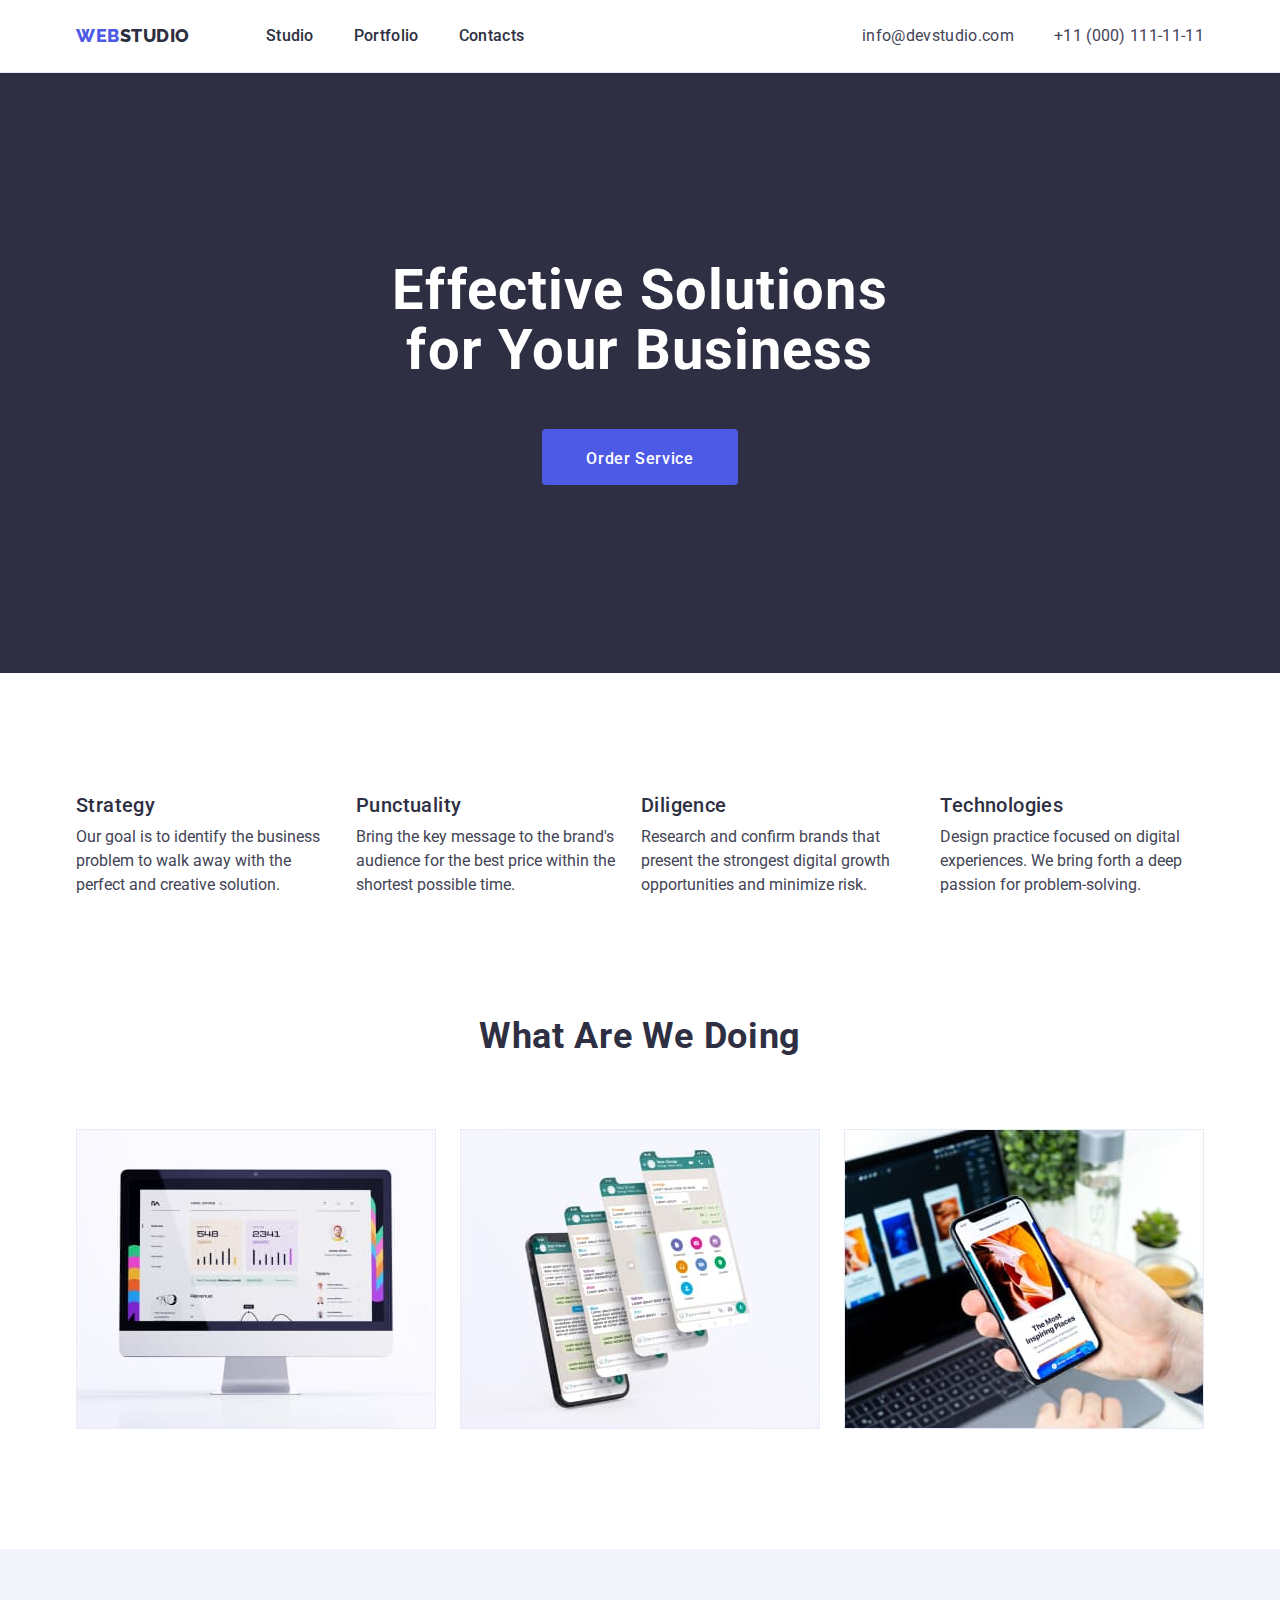
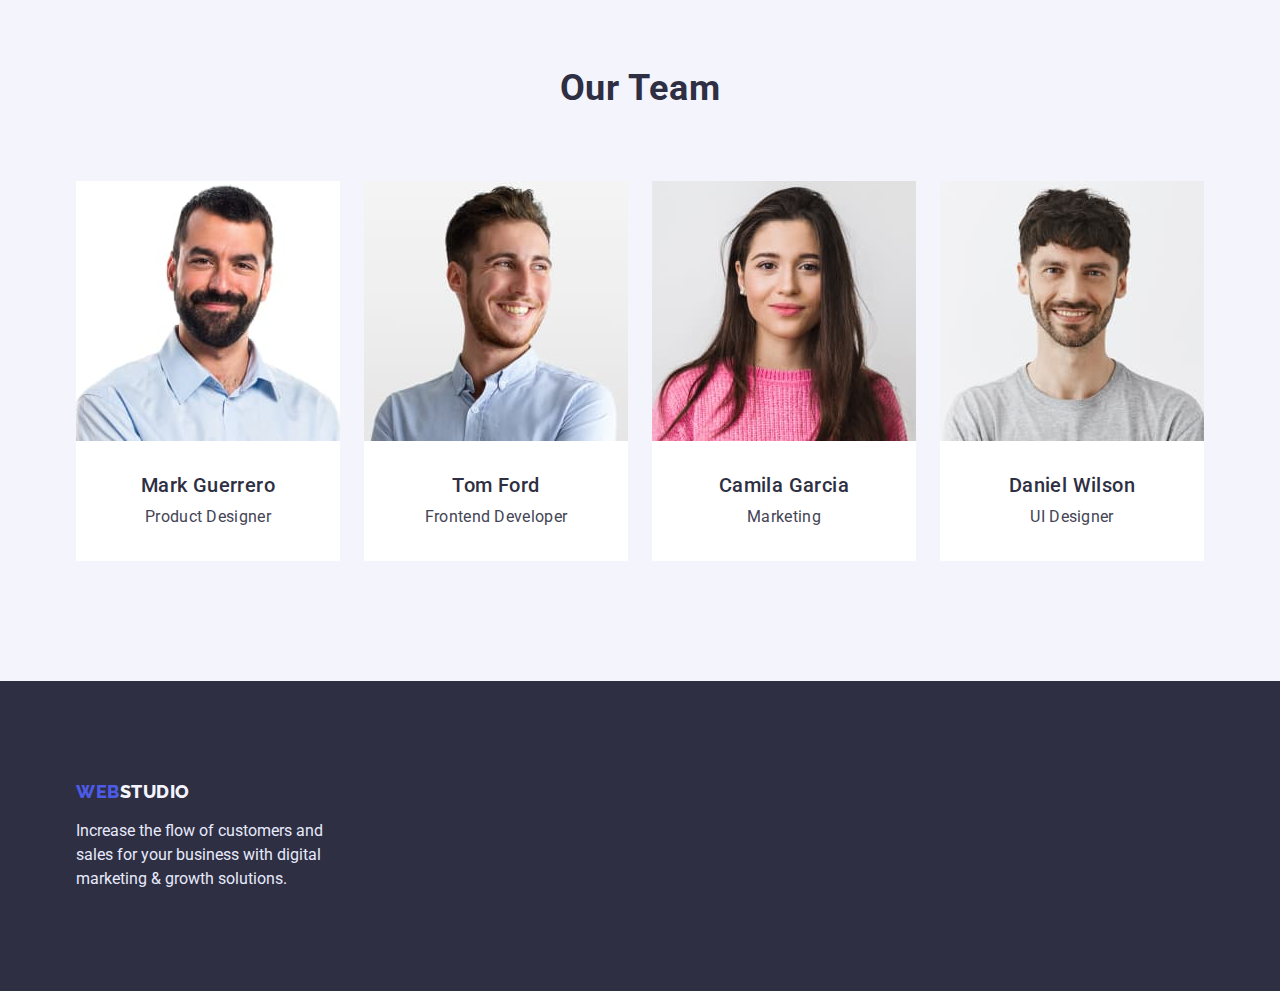
==== commit 87106e7f: "Changl homwork" ====
--- a/index.html
+++ b/index.html
@@ -122,23 +122,31 @@
           <ul class="team-list list">
             <li class="item">
               <img src="./images/frame1.jpg" alt="man's photo" width="264" />
-              <h3 class="subtitle">Mark Guerrero</h3>
-              <p class="text">Product Designer</p>
+              <div class="content-wrapper">
+                <h3 class="subtitle">Mark Guerrero</h3>
+                <p class="text">Product Designer</p>
+              </div>
             </li>
             <li class="item">
               <img src="./images/frame2.jpg" alt="man's photo" width="264" />
-              <h3 class="subtitle">Tom Ford</h3>
-              <p class="text">Frontend Developer</p>
+              <div class="content-wrapper">
+                <h3 class="subtitle">Tom Ford</h3>
+                <p class="text">Frontend Developer</p>
+              </div>
             </li>
             <li class="item">
               <img src="./images/frame3.jpg" alt="women's photo" width="264" />
-              <h3 class="subtitle">Camila Garcia</h3>
-              <p class="text">Marketing</p>
+              <div class="content-wrapper">
+                <h3 class="subtitle">Camila Garcia</h3>
+                <p class="text">Marketing</p>
+              </div>
             </li>
             <li class="item">
               <img src="./images/frame4.jpg" alt="man's photo" width="264" />
-              <h3 class="subtitle">Daniel Wilson</h3>
-              <p class="text">UI Designer</p>
+              <div class="content-wrapper">
+                <h3 class="subtitle">Daniel Wilson</h3>
+                <p class="text">UI Designer</p>
+              </div>
             </li>
           </ul>
         </div>
--- a/css/styles.css
+++ b/css/styles.css
@@ -20,6 +20,11 @@
   margin: 0;
   padding: 0;
 }
+img {
+  display: block;
+  min-width: 100%;
+  height: auto;
+}
 .container {
   width: 1158px;
   padding-left: 15px;
@@ -39,10 +44,7 @@
 
 /*--------- header ----------------*/
 .header {
-  width: 1440px;
-  height: 72px;
-  margin-left: auto;
-  margin-right: auto;
+  border-bottom: 1px solid #e7e9fc;
 }
 .main-container {
   display: flex;
@@ -61,7 +63,6 @@
   margin-left: 0;
 }
 .navigation .item {
-  display: block;
   margin-left: 40px;
 }
 .navigation .link {
@@ -83,7 +84,7 @@
   color: #404bbf;
 }
 .logo {
-  display: block;
+  display: inline-block;
   margin-right: 76px;
   padding-top: 24px;
   padding-bottom: 24px;
@@ -124,12 +125,8 @@
 
 /* -------------hero--------------- */
 .hero {
-  width: 1440px;
-  height: 600px;
+  padding-bottom: 188px;
   padding-top: 188px;
-
-  margin-left: auto;
-  margin-right: auto;
   background-color: var(--secondary-color);
 }
 .hero .title {
@@ -169,15 +166,11 @@
 .hero-btn:focus {
   background: #404bbf;
   cursor: pointer;
-  letter-spacing: 0.02em;
 }
 
 /*------------ Adventages------------------ */
 .advantages {
-  width: 1440px;
   padding-top: 120px;
-  margin-left: auto;
-  margin-right: auto;
 }
 .visually-hidden {
   position: absolute;
@@ -196,7 +189,7 @@
   display: flex;
 }
 .advantages-list .item {
-  width: 264px;
+  width: calc((100%-48px) / 3);
   margin-left: 24px;
 }
 .advantages-list > .item:first-child {
@@ -216,9 +209,6 @@
 
 /*---------------Work---------- */
 .works {
-  width: 1440px;
-  margin-left: auto;
-  margin-right: auto;
   padding-top: 120px;
   padding-bottom: 120px;
   text-align: center;
@@ -246,11 +236,8 @@
 
 /* ----------------Team------------- */
 .team {
-  width: 1440px;
   padding-top: 120px;
   padding-bottom: 120px;
-  margin-left: auto;
-  margin-right: auto;
   text-align: center;
   background-color: #f4f4fd;
 }
@@ -267,7 +254,6 @@
   margin-left: 0;
 }
 .team .text {
-  margin-bottom: 32px;
   letter-spacing: 0.02em;
 }
 .team .item {
@@ -275,20 +261,18 @@
 }
 .subtitle {
   margin-bottom: 8px;
-  margin-top: 32px;
+}
+.content-wrapper {
+  padding: 32px 16px;
 }
 
 /* --------footer ----------*/
 .footer {
-  width: 1440px;
   padding-top: 100px;
   padding-bottom: 100px;
-  margin-left: auto;
-  margin-right: auto;
   background-color: var(--secondary-color);
 }
 .footer .logo {
-  width: 115px;
   padding-top: 0;
   padding-bottom: 0;
   margin-bottom: 16px;
@@ -311,8 +295,29 @@
   width: 264px;
   color: #e7e9fc;
 }
-/* portfolio */
+
+/* ---------------portfolio------------------- */
+.portfolio {
+  padding-bottom: 120px;
+  padding-top: 96px;
+}
+.portfolio-list {
+  display: flex;
+  justify-content: center;
+  margin-bottom: 72px;
+}
+.portfolio-list .item {
+  margin-left: 24px;
+}
+.portfolio-list > .item:first-child {
+  margin-left: 0;
+}
 .portfolio .btn {
+  display: block;
+  padding: 12px 24px;
+  border-radius: 4px;
+  border: 1px solid #e7e9fc;
+
   font-family: inherit;
   font-weight: 500;
   font-size: 16px;
@@ -326,8 +331,28 @@
   background: #404bbf;
   color: var(--primary-bg-color);
   cursor: pointer;
-}
+  border-color: transparent;
+}
+.portfolio-item {
+  display: flex;
+  flex-wrap: wrap;
+}
+.portfolio-item .item {
+  margin-right: 24px;
+  margin-bottom: 48px;
+  border-bottom: 1px solid #e7e9fc;
+}
+.portfolio-item > .item:nth-child(3n + 3) {
+  margin-right: 0;
+}
+.portfolio-item .item:nth-child(n + 7) {
+  margin-bottom: 0;
+}
+
 .portfolio .title {
+  padding-left: 16px;
+  margin-top: 32px;
+  margin-bottom: 8px;
   font-weight: 500;
   font-size: 20px;
   line-height: 1.2;
@@ -335,6 +360,8 @@
   letter-spacing: 0.02em;
 }
 .portfolio .text {
+  padding-left: 16px;
+  margin-bottom: 32px;
   letter-spacing: 0.02em;
   color: var(--primary-text-color);
 }
